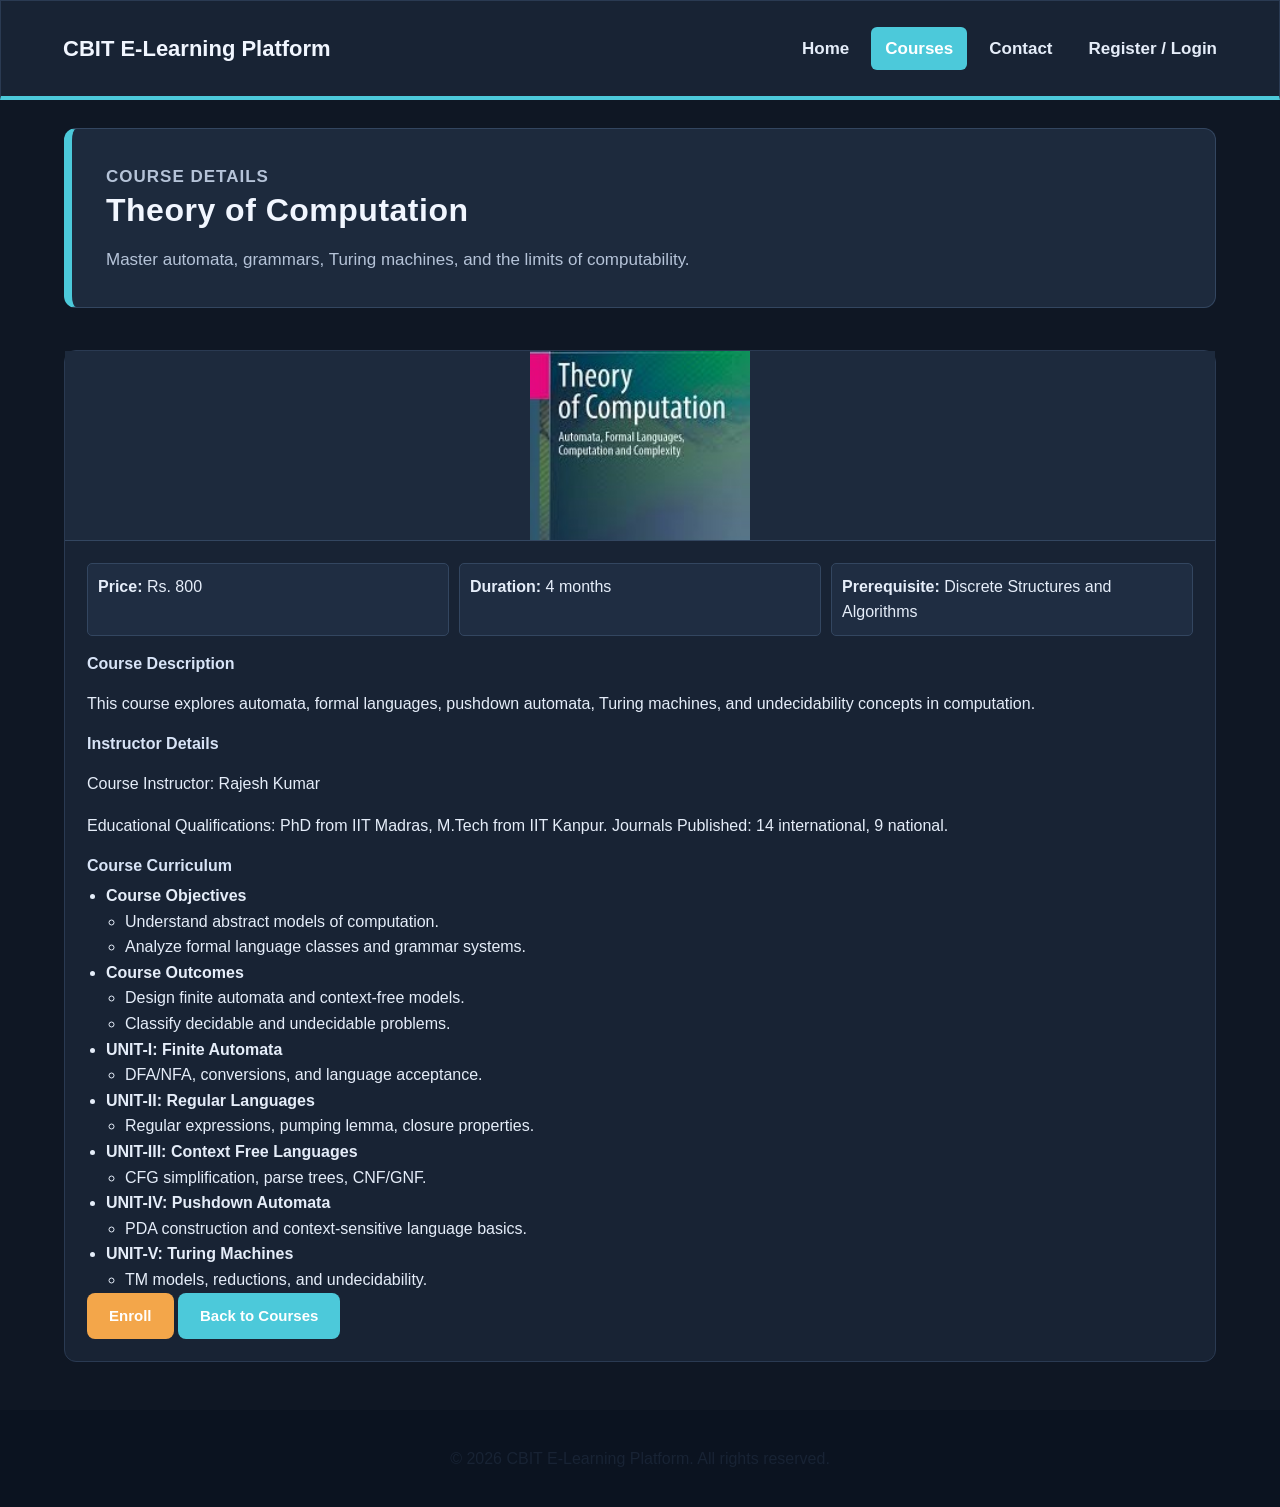
==== toc.html @ 8053c72c "Created CBIT e-learning platform" ====
<!DOCTYPE html>
<html lang="en">
<head>
  <meta charset="UTF-8" />
  <meta name="viewport" content="width=device-width, initial-scale=1.0" />
  <meta name="description" content="Theory of Computation course details." />
  <title>CBIT E-Learning Platform | Theory of Computation</title>
  <link rel="stylesheet" href="styles.css" />
</head>
<body>
  <header class="hero">
    <nav class="site-nav" aria-label="Main navigation">
      <a class="brand" href="index.html">CBIT E-Learning Platform</a>
      <ul>
        <li><a href="index.html">Home</a></li>
        <li><a href="courses.html" aria-current="page">Courses</a></li>
        <li><a href="index.html#contact">Contact</a></li>
        <li><a href="register-login.html">Register / Login</a></li>
      </ul>
    </nav>

    <div class="hero-content">
      <p class="kicker">Course details</p>
      <h1>Theory of Computation</h1>
      <p>Master automata, grammars, Turing machines, and the limits of computability.</p>
    </div>
  </header>

  <main>
    <section class="section">
      <div class="details-layout">
        <article class="details-card">
          <img class="course-image" src="TOC.jpg" alt="Theory of computation course" loading="lazy" />
          <div class="meta-strip">
            <div class="meta-chip"><strong>Price:</strong> Rs. 800</div>
            <div class="meta-chip"><strong>Duration:</strong> 4 months</div>
            <div class="meta-chip"><strong>Prerequisite:</strong> Discrete Structures and Algorithms</div>
          </div>

          <h4>Course Description</h4>
          <p>This course explores automata, formal languages, pushdown automata, Turing machines, and undecidability concepts in computation.</p>

          <h4>Instructor Details</h4>
          <p>Course Instructor: Rajesh Kumar</p>
          <p>Educational Qualifications: PhD from IIT Madras, M.Tech from IIT Kanpur. Journals Published: 14 international, 9 national.</p>

          <h4>Course Curriculum</h4>
          <ul>
            <li><strong>Course Objectives</strong>
              <ul>
                <li>Understand abstract models of computation.</li>
                <li>Analyze formal language classes and grammar systems.</li>
              </ul>
            </li>
            <li><strong>Course Outcomes</strong>
              <ul>
                <li>Design finite automata and context-free models.</li>
                <li>Classify decidable and undecidable problems.</li>
              </ul>
            </li>
            <li><strong>UNIT-I: Finite Automata</strong>
              <ul><li>DFA/NFA, conversions, and language acceptance.</li></ul>
            </li>
            <li><strong>UNIT-II: Regular Languages</strong>
              <ul><li>Regular expressions, pumping lemma, closure properties.</li></ul>
            </li>
            <li><strong>UNIT-III: Context Free Languages</strong>
              <ul><li>CFG simplification, parse trees, CNF/GNF.</li></ul>
            </li>
            <li><strong>UNIT-IV: Pushdown Automata</strong>
              <ul><li>PDA construction and context-sensitive language basics.</li></ul>
            </li>
            <li><strong>UNIT-V: Turing Machines</strong>
              <ul><li>TM models, reductions, and undecidability.</li></ul>
            </li>
          </ul>

          <a class="btn btn-secondary" href="register-login.html#auth-heading">Enroll</a>
          <a class="btn btn-primary" href="courses.html">Back to Courses</a>
        </article>
      </div>
    </section>
  </main>

  <footer class="site-footer">
    <p>&copy; 2026 CBIT E-Learning Platform. All rights reserved.</p>
  </footer>
</body>
</html>
---- styles.css ----
:root {
  --color-bg: #0f1724;
  --color-surface: #182334;
  --color-surface-alt: #1d2a3d;
  --color-border: #2a3a52;
  --color-border-light: #334660;

  --color-text: #e5edf9;
  --color-text-muted: #b5c3d8;
  --color-heading: #f1f6ff;
  --color-heading-dark: #d8e4f7;

  --color-accent: #4cc9da;
  --color-accent-hover: #35adc0;
  --color-accent-dark: #8ee6f2;

  --color-secondary: #f3a64a;
  --color-secondary-hover: #d88a2e;

  --color-success: #46d07c;
  --color-error: #ff7b8a;

  --color-footer-bg: #0b1320;

  --radius-sm: 5px;
  --radius-md: 8px;
  --radius-lg: 12px;

  --shadow-card: 0 6px 16px rgba(0, 0, 0, 0.45);

  --space-xs: 8px;
  --space-sm: 14px;
  --space-md: 22px;
  --space-lg: 34px;
  --space-xl: 42px;
  --space-2xl: 48px;
}

*,
*::before,
*::after {
  box-sizing: border-box;
}

body {
  margin: 0;
  padding: 0;
  font-family: Verdana, "Segoe UI", Tahoma, Arial, sans-serif;
  font-size: 16px;
  color: var(--color-text);
  background: var(--color-bg);
  line-height: 1.6;
}

h1,
h2,
h3,
h4 {
  margin: 0 0 0.5em;
  line-height: 1.3;
  color: var(--color-heading);
}

h1,
h2 {
  font-family: "Trebuchet MS", "Segoe UI", Arial, sans-serif;
}

a {
  color: var(--color-accent);
  text-decoration: none;
  transition: color 0.2s ease;
}

a:hover {
  color: var(--color-accent-hover);
  text-decoration: underline;
}

.section {
  width: 90%;
  margin: 0 auto;
  padding: 0;
}

.hero {
  width: 100%;
  margin: 0;
  padding: 0;
}

.site-nav {
  width: 100%;
  margin: 0;
  padding: 22px 48px;
  background-color: var(--color-surface);
  border: 1px solid var(--color-border);
  border-bottom: 4px solid var(--color-accent);
  border-radius: 0;
  display: grid;
  grid-template-columns: auto 1fr;
  align-items: center;
  column-gap: 28px;
}

.site-nav .brand {
  margin: 0;
  font-size: 22px;
  font-weight: 800;
  color: var(--color-heading);
  text-decoration: none;
}

.site-nav ul {
  list-style: none;
  margin: 0;
  padding: 0;
  display: grid;
  grid-auto-flow: column;
  justify-content: end;
  column-gap: 8px;
}

.site-nav li {
  margin: 0;
}

.site-nav a {
  display: block;
  padding: 8px 14px;
  color: var(--color-text);
  font-weight: 600;
  font-size: 17px;
  text-decoration: none;
  border-radius: 6px;
  transition: background-color 0.2s ease, color 0.2s ease;
}

.site-nav a:hover {
  background-color: rgba(76, 201, 218, 0.2);
  color: var(--color-accent);
  text-decoration: none;
}

.site-nav a.active,
.site-nav a[aria-current="page"] {
  background-color: var(--color-accent);
  color: #ffffff;
}

.hero-content {
  width: 90%;
  margin: 28px auto 0;
  padding: var(--space-lg);
  background: var(--color-surface-alt);
  border: 1px solid var(--color-border-light);
  border-left: 8px solid var(--color-accent);
  border-radius: var(--radius-lg);
}

.kicker {
  margin: 0 0 10px;
  letter-spacing: 1px;
  text-transform: uppercase;
  font-size: 13px;
  font-weight: 700;
  color: var(--color-accent-dark);
}

.hero-content h1 {
  margin: 0 0 var(--space-sm);
  font-size: 32px;
  letter-spacing: 0.5px;
  color: var(--color-heading);
}

.hero-content p {
  margin: 0;
  color: var(--color-text-muted);
  font-size: 17px;
}

.hero-content .btn {
  display: block;
  width: fit-content;
  margin: 18px auto 0;
}

.home-hero-image {
  width: 100%;
  height: auto;
  max-height: 420px;
  object-fit: contain;
  border-radius: var(--radius-lg);
  border: 1px solid var(--color-border-light);
  background: var(--color-surface);
  margin: 16px 0 18px;
}

.section {
  margin: var(--space-xl) auto;
}

.section-heading {
  margin: 0 0 20px;
  font-size: 28px;
  color: var(--color-heading);
}

.intro-card,
.course-card,
.details-card,
.form-card,
.contact-info,
.panel-placeholder {
  background: var(--color-surface);
  padding: var(--space-md);
  border: 1px solid var(--color-border);
  border-radius: var(--radius-lg);
}

.course-grid {
  margin: 0;
  padding: 0;
  display: grid;
  grid-template-columns: 1fr 1fr;
  gap: 16px;
}

.course-card {
  border-left: 5px solid var(--color-accent);
  border-top: 1px solid var(--color-border-light);
  border-right: 1px solid var(--color-border-light);
  border-bottom: 1px solid var(--color-border-light);
  font-size: 16px;
  transition: box-shadow 0.2s ease;
  overflow: hidden;
}

.course-card:hover {
  box-shadow: var(--shadow-card);
}

.course-image {
  width: calc(100% + (2 * var(--space-md)));
  height: 190px;
  object-fit: contain;
  margin: calc(-1 * var(--space-md)) calc(-1 * var(--space-md)) var(--space-sm);
  border-bottom: 1px solid var(--color-border-light);
  background: var(--color-surface-alt);
}

.course-card h3 {
  margin: 0 0 10px;
  color: var(--color-heading-dark);
}

.course-meta {
  margin: 7px 0;
  color: var(--color-text-muted);
}

.details-layout {
  margin: 0;
  padding: 0;
  display: grid;
  grid-template-columns: 1fr;
  row-gap: var(--space-sm);
}

.details-card h4 {
  margin: 18px 0 6px;
  color: var(--color-heading-dark);
}

.details-card ul {
  margin: 0;
  padding-left: 19px;
}

#detailCurriculum {
  margin-top: 8px;
}

#detailCurriculum .curriculum-heading {
  list-style: none;
  margin: 10px 0;
  color: var(--color-heading-dark);
  font-weight: 700;
}

#detailCurriculum .curriculum-points {
  margin: 6px 0 0;
  padding-left: 18px;
}

#detailCurriculum .curriculum-points li {
  margin: 4px 0;
  color: var(--color-text-muted);
  font-weight: 400;
}

.meta-strip {
  margin: 0;
  padding: 0;
  display: grid;
  grid-template-columns: 1fr 1fr 1fr;
  gap: 10px;
}

.meta-chip {
  display: block;
  margin: 0;
  padding: 10px;
  background: #1f2d42;
  border: 1px solid var(--color-border-light);
  border-radius: var(--radius-sm);
}

.auth-grid,
.contact-grid {
  margin: 0;
  padding: 0;
  display: grid;
  grid-template-columns: 1fr 1fr;
  gap: 16px;
}

.auth-grid .form-card,
.contact-grid .contact-info,
.contact-grid .form-card {
  margin: 0;
}

form {
  margin: 0;
  padding: 0;
  display: grid;
  row-gap: 4px;
}

label {
  display: block;
  margin: 0 0 6px;
  font-weight: 700;
  font-size: 15px;
  color: var(--color-text);
}

input,
textarea,
select {
  width: 100%;
  margin: 0 0 16px;
  padding: 10px 12px;
  border: 1px solid var(--color-border-light);
  border-radius: 6px;
  font: inherit;
  font-size: 15px;
  background: var(--color-surface);
  color: var(--color-text);
  transition: border-color 0.2s ease;
}

input:focus,
textarea:focus,
select:focus {
  border-color: var(--color-accent);
  outline: none;
}

.btn {
  display: inline-block;
  padding: 11px 22px;
  border: none;
  border-radius: var(--radius-md);
  font: inherit;
  font-size: 15px;
  font-weight: 700;
  cursor: pointer;
  text-decoration: none;
  transition: background-color 0.2s ease;
}

.btn-primary {
  background: var(--color-accent);
  color: #ffffff;
}

.btn-primary:hover {
  background: var(--color-accent-hover);
  color: #ffffff;
  text-decoration: none;
}

.btn-secondary {
  background: var(--color-secondary);
  color: #ffffff;
}

.btn-secondary:hover {
  background: var(--color-secondary-hover);
  color: #ffffff;
  text-decoration: none;
}

.form-message {
  margin: 0;
  padding: 0;
  font-weight: 700;
  letter-spacing: 0.5px;
}

.form-message.success {
  color: var(--color-success);
}

.form-message.error {
  color: var(--color-error);
}

.hidden {
  display: none;
}

.site-footer {
  margin-top: var(--space-2xl);
  padding: 20px;
  text-align: center;
  background: var(--color-footer-bg);
  color: var(--color-surface);
}

@media (max-width: 900px) {
  .site-nav {
    padding: 16px 20px;
    grid-template-columns: 1fr;
    row-gap: 10px;
  }

  .site-nav ul {
    justify-content: start;
    grid-auto-flow: row;
    row-gap: 6px;
  }

  .site-nav .brand {
    font-size: 20px;
  }

  .course-grid,
  .meta-strip,
  .auth-grid,
  .contact-grid {
    grid-template-columns: 1fr;
  }
}
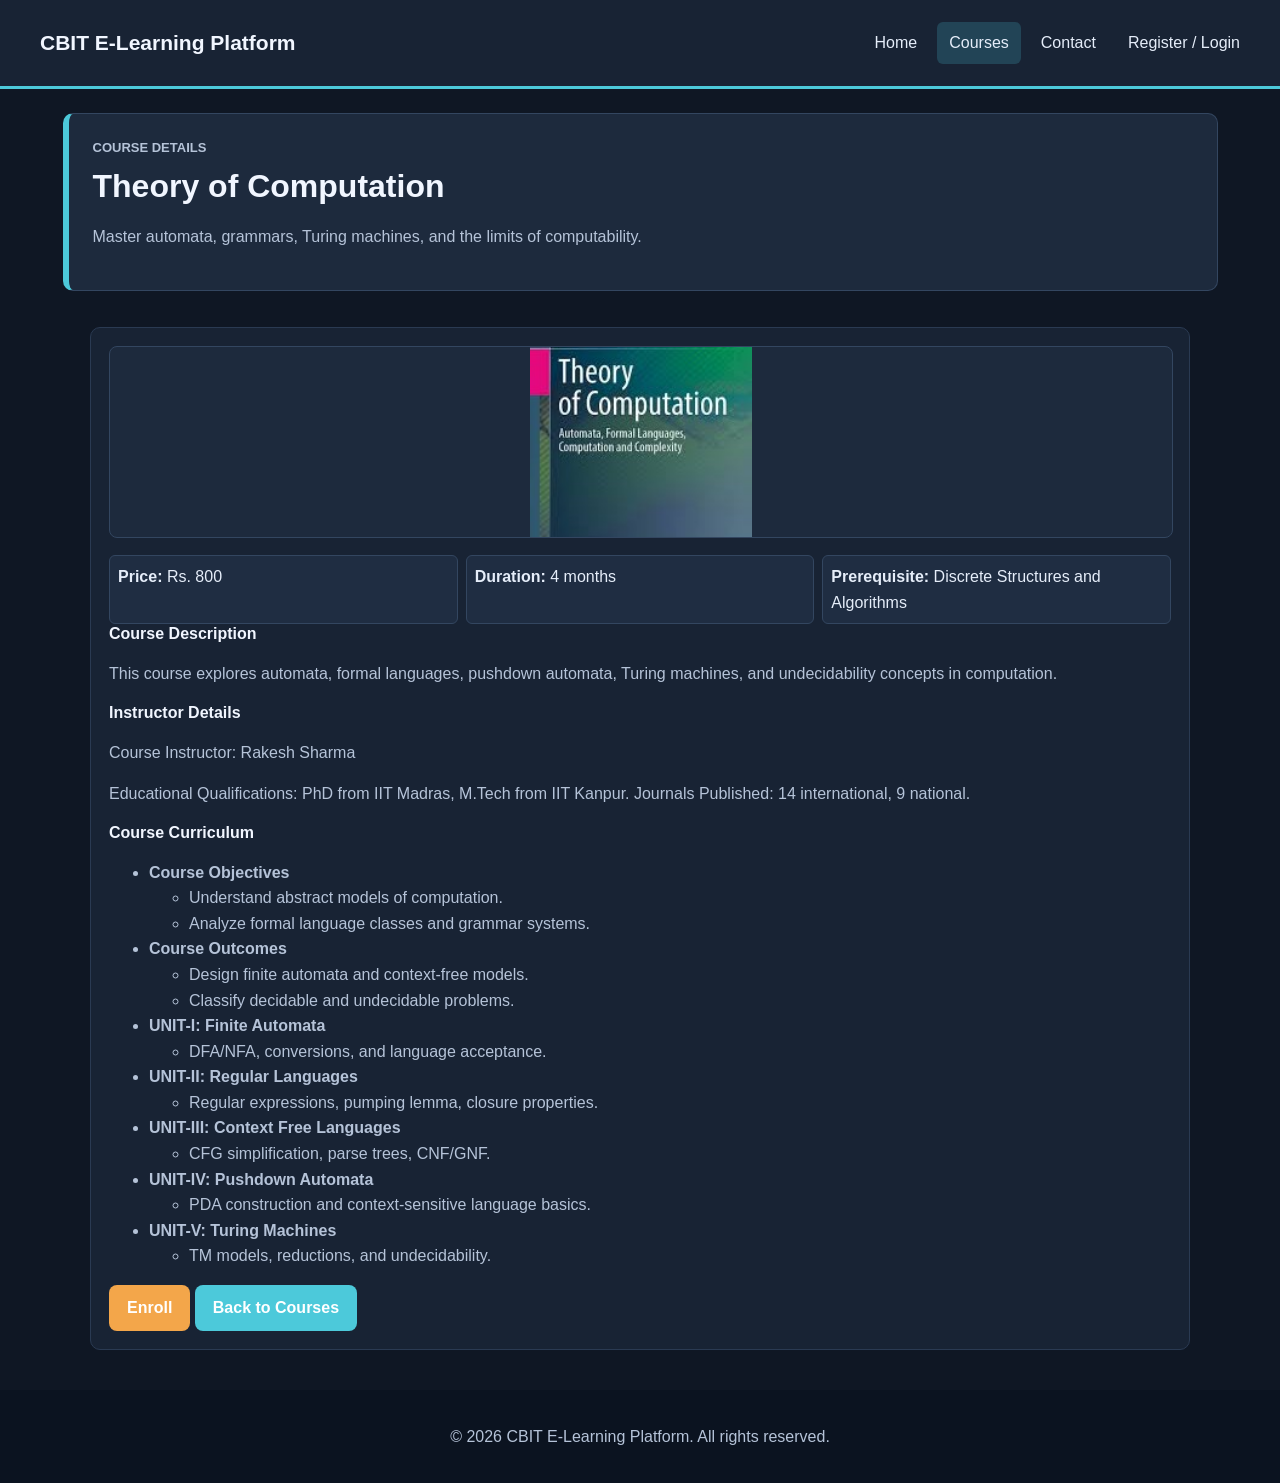
==== commit 1fbb7b15: "Minor Changes" ====
--- a/toc.html
+++ b/toc.html
@@ -41,7 +41,7 @@
           <p>This course explores automata, formal languages, pushdown automata, Turing machines, and undecidability concepts in computation.</p>
 
           <h4>Instructor Details</h4>
-          <p>Course Instructor: Rajesh Kumar</p>
+          <p>Course Instructor: Rakesh Sharma</p>
           <p>Educational Qualifications: PhD from IIT Madras, M.Tech from IIT Kanpur. Journals Published: 14 international, 9 national.</p>
 
           <h4>Course Curriculum</h4>
--- a/styles.css
+++ b/styles.css
@@ -1,210 +1,122 @@
-:root {
-  --color-bg: #0f1724;
-  --color-surface: #182334;
-  --color-surface-alt: #1d2a3d;
-  --color-border: #2a3a52;
-  --color-border-light: #334660;
-
-  --color-text: #e5edf9;
-  --color-text-muted: #b5c3d8;
-  --color-heading: #f1f6ff;
-  --color-heading-dark: #d8e4f7;
-
-  --color-accent: #4cc9da;
-  --color-accent-hover: #35adc0;
-  --color-accent-dark: #8ee6f2;
-
-  --color-secondary: #f3a64a;
-  --color-secondary-hover: #d88a2e;
-
-  --color-success: #46d07c;
-  --color-error: #ff7b8a;
-
-  --color-footer-bg: #0b1320;
-
-  --radius-sm: 5px;
-  --radius-md: 8px;
-  --radius-lg: 12px;
-
-  --shadow-card: 0 6px 16px rgba(0, 0, 0, 0.45);
-
-  --space-xs: 8px;
-  --space-sm: 14px;
-  --space-md: 22px;
-  --space-lg: 34px;
-  --space-xl: 42px;
-  --space-2xl: 48px;
-}
-
-*,
-*::before,
-*::after {
-  box-sizing: border-box;
-}
-
 body {
   margin: 0;
-  padding: 0;
   font-family: Verdana, "Segoe UI", Tahoma, Arial, sans-serif;
   font-size: 16px;
-  color: var(--color-text);
-  background: var(--color-bg);
   line-height: 1.6;
+  color: #e5edf9;
+  background: #0f1724;
 }
 
 h1,
 h2,
 h3,
 h4 {
-  margin: 0 0 0.5em;
+  margin: 0 0 10px;
   line-height: 1.3;
-  color: var(--color-heading);
-}
-
-h1,
-h2 {
-  font-family: "Trebuchet MS", "Segoe UI", Arial, sans-serif;
+  color: #f1f6ff;
 }
 
 a {
-  color: var(--color-accent);
+  color: #4cc9da;
   text-decoration: none;
   transition: color 0.2s ease;
 }
 
 a:hover {
-  color: var(--color-accent-hover);
+  color: #35adc0;
   text-decoration: underline;
 }
 
 .section {
-  width: 90%;
-  margin: 0 auto;
-  padding: 0;
+  width: min(92%, 1100px);
+  margin: 36px auto;
 }
 
 .hero {
   width: 100%;
+}
+
+.site-nav {
+  display: grid;
+  grid-template-columns: auto 1fr;
+  align-items: center;
+  gap: 20px;
+  padding: 18px 28px;
+  background: #182334;
+  border-bottom: 3px solid #4cc9da;
+}
+
+.site-nav .brand {
+  font-size: 21px;
+  font-weight: 700;
+  color: #f1f6ff;
+}
+
+.site-nav ul {
   margin: 0;
   padding: 0;
-}
-
-.site-nav {
-  width: 100%;
-  margin: 0;
-  padding: 22px 48px;
-  background-color: var(--color-surface);
-  border: 1px solid var(--color-border);
-  border-bottom: 4px solid var(--color-accent);
-  border-radius: 0;
-  display: grid;
-  grid-template-columns: auto 1fr;
-  align-items: center;
-  column-gap: 28px;
-}
-
-.site-nav .brand {
-  margin: 0;
-  font-size: 22px;
-  font-weight: 800;
-  color: var(--color-heading);
-  text-decoration: none;
-}
-
-.site-nav ul {
   list-style: none;
-  margin: 0;
-  padding: 0;
   display: grid;
   grid-auto-flow: column;
   justify-content: end;
-  column-gap: 8px;
-}
-
-.site-nav li {
-  margin: 0;
+  gap: 8px;
 }
 
 .site-nav a {
   display: block;
-  padding: 8px 14px;
-  color: var(--color-text);
-  font-weight: 600;
-  font-size: 17px;
-  text-decoration: none;
+  padding: 8px 12px;
   border-radius: 6px;
-  transition: background-color 0.2s ease, color 0.2s ease;
-}
-
-.site-nav a:hover {
-  background-color: rgba(76, 201, 218, 0.2);
-  color: var(--color-accent);
-  text-decoration: none;
-}
-
-.site-nav a.active,
+  color: #e5edf9;
+}
+
+.site-nav a:hover,
 .site-nav a[aria-current="page"] {
-  background-color: var(--color-accent);
-  color: #ffffff;
+  background: rgba(76, 201, 218, 0.2);
+  text-decoration: none;
 }
 
 .hero-content {
-  width: 90%;
-  margin: 28px auto 0;
-  padding: var(--space-lg);
-  background: var(--color-surface-alt);
-  border: 1px solid var(--color-border-light);
-  border-left: 8px solid var(--color-accent);
-  border-radius: var(--radius-lg);
+  width: min(92%, 1100px);
+  margin: 24px auto 0;
+  padding: 24px;
+  background: #1d2a3d;
+  border: 1px solid #334660;
+  border-left: 6px solid #4cc9da;
+  border-radius: 10px;
 }
 
 .kicker {
-  margin: 0 0 10px;
-  letter-spacing: 1px;
+  margin: 0 0 8px;
+  color: #8ee6f2;
+  font-size: 13px;
+  font-weight: 700;
   text-transform: uppercase;
-  font-size: 13px;
-  font-weight: 700;
-  color: var(--color-accent-dark);
-}
-
-.hero-content h1 {
-  margin: 0 0 var(--space-sm);
-  font-size: 32px;
-  letter-spacing: 0.5px;
-  color: var(--color-heading);
-}
-
-.hero-content p {
-  margin: 0;
-  color: var(--color-text-muted);
-  font-size: 17px;
+}
+
+.hero-content p,
+.course-meta,
+.details-card p,
+.details-card li,
+.contact-info p {
+  color: #b5c3d8;
 }
 
 .hero-content .btn {
-  display: block;
-  width: fit-content;
-  margin: 18px auto 0;
+  margin-top: 16px;
 }
 
 .home-hero-image {
   width: 100%;
-  height: auto;
   max-height: 420px;
   object-fit: contain;
-  border-radius: var(--radius-lg);
-  border: 1px solid var(--color-border-light);
-  background: var(--color-surface);
-  margin: 16px 0 18px;
-}
-
-.section {
-  margin: var(--space-xl) auto;
+  border: 1px solid #334660;
+  border-radius: 10px;
+  background: #182334;
+  margin: 14px 0;
 }
 
 .section-heading {
-  margin: 0 0 20px;
-  font-size: 28px;
-  color: var(--color-heading);
+  margin-bottom: 14px;
 }
 
 .intro-card,
@@ -213,169 +125,94 @@
 .form-card,
 .contact-info,
 .panel-placeholder {
-  background: var(--color-surface);
-  padding: var(--space-md);
-  border: 1px solid var(--color-border);
-  border-radius: var(--radius-lg);
-}
-
-.course-grid {
-  margin: 0;
-  padding: 0;
-  display: grid;
-  grid-template-columns: 1fr 1fr;
-  gap: 16px;
+  background: #182334;
+  border: 1px solid #2a3a52;
+  border-radius: 10px;
+  padding: 18px;
+}
+
+.course-grid,
+.auth-grid,
+.contact-grid {
+  display: grid;
+  grid-template-columns: repeat(2, minmax(0, 1fr));
+  gap: 14px;
+}
+
+.details-layout {
+  display: grid;
+  grid-template-columns: 1fr;
+  gap: 14px;
 }
 
 .course-card {
-  border-left: 5px solid var(--color-accent);
-  border-top: 1px solid var(--color-border-light);
-  border-right: 1px solid var(--color-border-light);
-  border-bottom: 1px solid var(--color-border-light);
-  font-size: 16px;
   transition: box-shadow 0.2s ease;
   overflow: hidden;
 }
 
 .course-card:hover {
-  box-shadow: var(--shadow-card);
+  box-shadow: 0 4px 14px rgba(0, 0, 0, 0.35);
 }
 
 .course-image {
-  width: calc(100% + (2 * var(--space-md)));
+  width: 100%;
   height: 190px;
   object-fit: contain;
-  margin: calc(-1 * var(--space-md)) calc(-1 * var(--space-md)) var(--space-sm);
-  border-bottom: 1px solid var(--color-border-light);
-  background: var(--color-surface-alt);
-}
-
-.course-card h3 {
-  margin: 0 0 10px;
-  color: var(--color-heading-dark);
-}
-
-.course-meta {
-  margin: 7px 0;
-  color: var(--color-text-muted);
-}
-
-.details-layout {
-  margin: 0;
-  padding: 0;
-  display: grid;
-  grid-template-columns: 1fr;
-  row-gap: var(--space-sm);
-}
-
-.details-card h4 {
-  margin: 18px 0 6px;
-  color: var(--color-heading-dark);
-}
-
-.details-card ul {
-  margin: 0;
-  padding-left: 19px;
-}
-
-#detailCurriculum {
-  margin-top: 8px;
-}
-
-#detailCurriculum .curriculum-heading {
-  list-style: none;
-  margin: 10px 0;
-  color: var(--color-heading-dark);
-  font-weight: 700;
-}
-
-#detailCurriculum .curriculum-points {
-  margin: 6px 0 0;
-  padding-left: 18px;
-}
-
-#detailCurriculum .curriculum-points li {
-  margin: 4px 0;
-  color: var(--color-text-muted);
-  font-weight: 400;
+  border: 1px solid #334660;
+  border-radius: 8px;
+  background: #1d2a3d;
+  margin-bottom: 10px;
 }
 
 .meta-strip {
-  margin: 0;
-  padding: 0;
-  display: grid;
-  grid-template-columns: 1fr 1fr 1fr;
-  gap: 10px;
+  display: grid;
+  grid-template-columns: repeat(3, minmax(0, 1fr));
+  gap: 8px;
 }
 
 .meta-chip {
-  display: block;
-  margin: 0;
-  padding: 10px;
+  padding: 8px;
+  border: 1px solid #334660;
+  border-radius: 6px;
   background: #1f2d42;
-  border: 1px solid var(--color-border-light);
-  border-radius: var(--radius-sm);
-}
-
-.auth-grid,
-.contact-grid {
-  margin: 0;
-  padding: 0;
-  display: grid;
-  grid-template-columns: 1fr 1fr;
-  gap: 16px;
-}
-
-.auth-grid .form-card,
-.contact-grid .contact-info,
-.contact-grid .form-card {
-  margin: 0;
 }
 
 form {
-  margin: 0;
-  padding: 0;
-  display: grid;
-  row-gap: 4px;
+  display: grid;
+  gap: 6px;
 }
 
 label {
-  display: block;
-  margin: 0 0 6px;
-  font-weight: 700;
-  font-size: 15px;
-  color: var(--color-text);
+  font-weight: 700;
+  color: #e5edf9;
 }
 
 input,
 textarea,
 select {
   width: 100%;
-  margin: 0 0 16px;
-  padding: 10px 12px;
-  border: 1px solid var(--color-border-light);
+  padding: 10px;
+  margin-bottom: 12px;
+  border: 1px solid #334660;
   border-radius: 6px;
   font: inherit;
-  font-size: 15px;
-  background: var(--color-surface);
-  color: var(--color-text);
-  transition: border-color 0.2s ease;
+  color: #e5edf9;
+  background: #182334;
 }
 
 input:focus,
 textarea:focus,
 select:focus {
-  border-color: var(--color-accent);
+  border-color: #4cc9da;
   outline: none;
 }
 
 .btn {
   display: inline-block;
-  padding: 11px 22px;
+  padding: 10px 18px;
   border: none;
-  border-radius: var(--radius-md);
+  border-radius: 8px;
   font: inherit;
-  font-size: 15px;
   font-weight: 700;
   cursor: pointer;
   text-decoration: none;
@@ -383,40 +220,38 @@
 }
 
 .btn-primary {
-  background: var(--color-accent);
+  background: #4cc9da;
   color: #ffffff;
 }
 
 .btn-primary:hover {
-  background: var(--color-accent-hover);
+  background: #35adc0;
   color: #ffffff;
   text-decoration: none;
 }
 
 .btn-secondary {
-  background: var(--color-secondary);
+  background: #f3a64a;
   color: #ffffff;
 }
 
 .btn-secondary:hover {
-  background: var(--color-secondary-hover);
+  background: #d88a2e;
   color: #ffffff;
   text-decoration: none;
 }
 
 .form-message {
   margin: 0;
-  padding: 0;
-  font-weight: 700;
-  letter-spacing: 0.5px;
+  font-weight: 700;
 }
 
 .form-message.success {
-  color: var(--color-success);
+  color: #46d07c;
 }
 
 .form-message.error {
-  color: var(--color-error);
+  color: #ff7b8a;
 }
 
 .hidden {
@@ -424,34 +259,29 @@
 }
 
 .site-footer {
-  margin-top: var(--space-2xl);
-  padding: 20px;
+  margin-top: 40px;
+  padding: 18px;
   text-align: center;
-  background: var(--color-footer-bg);
-  color: var(--color-surface);
+  background: #0b1320;
+  color: #b5c3d8;
 }
 
 @media (max-width: 900px) {
   .site-nav {
-    padding: 16px 20px;
     grid-template-columns: 1fr;
-    row-gap: 10px;
+    gap: 10px;
   }
 
   .site-nav ul {
+    grid-auto-flow: row;
     justify-content: start;
-    grid-auto-flow: row;
-    row-gap: 6px;
   }
 
-  .site-nav .brand {
-    font-size: 20px;
-  }
-
   .course-grid,
-  .meta-strip,
   .auth-grid,
-  .contact-grid {
+  .contact-grid,
+  .meta-strip {
     grid-template-columns: 1fr;
   }
 }
+
